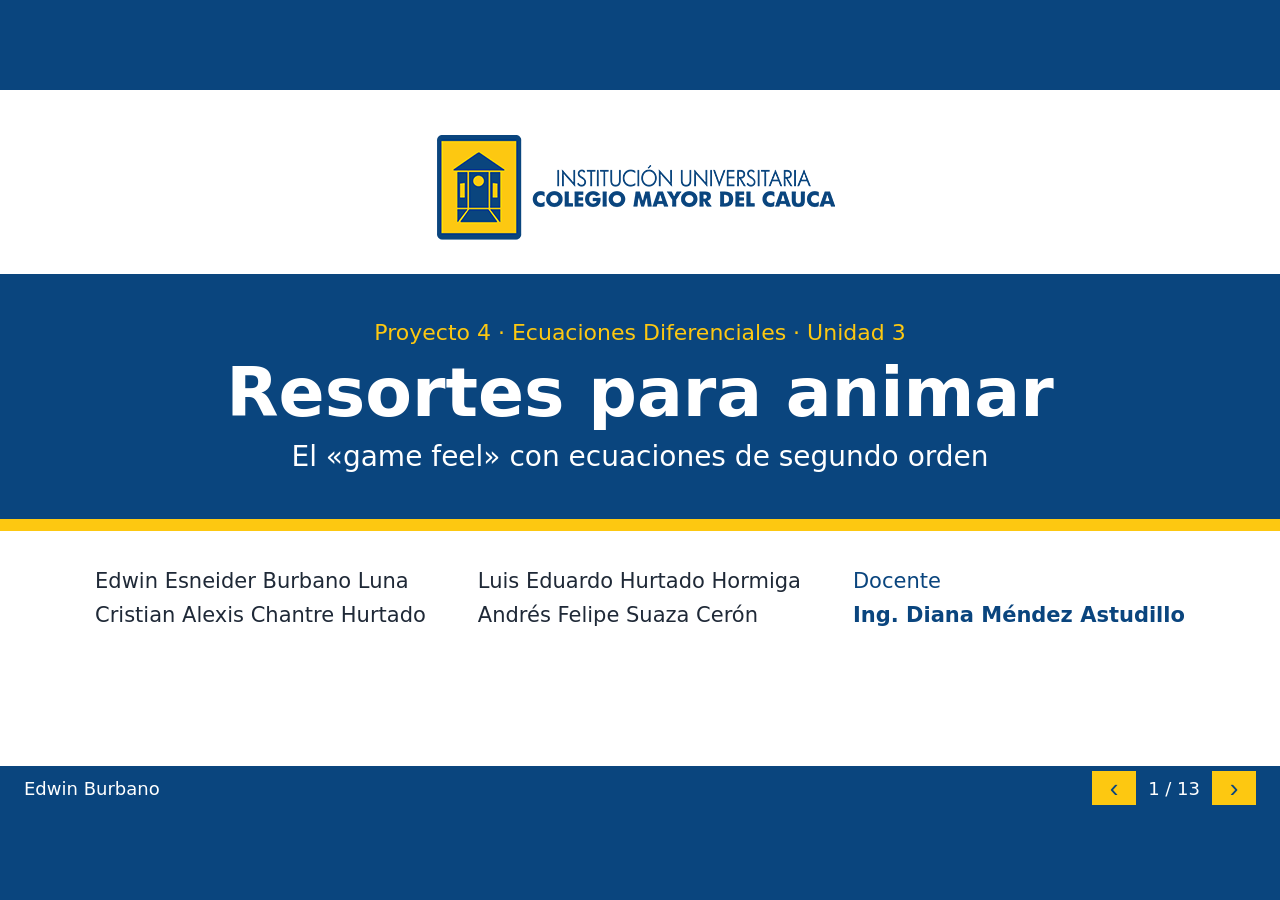
==== static/presentacion.html @ 8ec88e9c "feat(presentación): diapositivas de sustentación en /presentacion con colores institucionales y demo" ====
<!DOCTYPE html>
<html lang="es">
<head>
  <meta charset="utf-8">
  <meta name="viewport" content="width=device-width, initial-scale=1">
  <title>Sustentación · Resortes para animar</title>
  <link rel="icon" href="/static/img/logo-unimayor.png">
  <link rel="stylesheet" href="/static/css/presentacion.css">
</head>
<body>
<main id="deck">

  <!-- ============ EDWIN: modelo ============ -->
  <section class="slide cover active" data-who="Edwin Burbano">
    <img class="logo" src="/static/img/logo-unimayor.png" alt="Institución Universitaria Colegio Mayor del Cauca">
    <div class="cover-band">
      <p class="kicker">Proyecto 4 · Ecuaciones Diferenciales · Unidad 3</p>
      <h1>Resortes para animar</h1>
      <p class="subtitle">El «game feel» con ecuaciones de segundo orden</p>
    </div>
    <div class="cover-info">
      <p>Edwin Esneider Burbano Luna<br>Cristian Alexis Chantre Hurtado</p>
      <p>Luis Eduardo Hurtado Hormiga<br>Andrés Felipe Suaza Cerón</p>
      <p class="teacher">Docente<br><b>Ing. Diana Méndez Astudillo</b></p>
    </div>
  </section>

  <section class="slide" data-who="Edwin Burbano">
    <h2>Una animación como masa, resorte y amortiguador</h2>
    <div class="body cols">
      <svg class="diagram" viewBox="0 0 560 360" role="img" aria-label="Masa unida a una pared por un resorte y un amortiguador">
        <path class="wall" d="M40 50V270 M40 70l-22 18 M40 110l-22 18 M40 150l-22 18 M40 190l-22 18 M40 230l-22 18"/>
        <path class="spring" d="M40 115H70l12-22 24 44 24-44 24 44 24-44 24 44 24-44 24 44 12-22H320"/>
        <path class="damper" d="M40 205H155 M220 180H155V230H220 M190 187V223 M190 205H320"/>
        <rect class="mass" x="320" y="85" width="100" height="150" rx="8"/>
        <text class="mass-text" x="370" y="172">m</text>
        <text class="spring" x="180" y="70">resorte k</text>
        <text class="damper" x="180" y="268">amortiguador c</text>
        <path class="target" d="M500 50V300"/>
        <text x="500" y="36">destino x<tspan class="index" dy="7">f</tspan></text>
        <path class="axis" d="M40 310H535l-12-7m12 7-12 7 M370 302V318"/>
        <text x="370" y="346">x(t)</text>
      </svg>
      <div>
        <div class="step"><span>El resorte tira hacia el destino</span><p class="eq">F<sub>r</sub> = −k(x − x<sub>f</sub>)</p></div>
        <div class="step"><span>El amortiguador frena según la velocidad</span><p class="eq">F<sub>a</sub> = −c x′</p></div>
        <div class="step"><span>Segunda ley de Newton</span><p class="eq">m x″ = −k(x − x<sub>f</sub>) − c x′</p></div>
        <div class="step"><span class="math">Con ω = √<span class="root">k/m</span>&nbsp; y &nbsp;ζ = c / (2mω)</span>
          <p class="eq result">x″ + 2ζω x′ + ω²(x − x<sub>f</sub>) = 0</p></div>
      </div>
    </div>
    <p class="key">ω controla la <b>rapidez</b> · ζ controla el <b>carácter</b></p>
  </section>

  <section class="slide" data-who="Edwin Burbano">
    <h2>Cambio de variable y ecuación característica</h2>
    <div class="body cols">
      <div class="panel">
        <h3>1. La hacemos homogénea</h3>
        <p class="eq">u = x − x<sub>f</sub></p>
        <p class="why">Como x<sub>f</sub> es constante:</p>
        <p class="eq">u′ = x′ , &nbsp; u″ = x″</p>
        <p class="why">Reemplazo:</p>
        <p class="eq result">u″ + 2ζω u′ + ω²u = 0</p>
      </div>
      <div class="panel">
        <h3>2. Ensayamos u = e<sup>rt</sup></h3>
        <p class="eq">e<sup>rt</sup>(r² + 2ζωr + ω²) = 0</p>
        <p class="why">e<sup>rt</sup> ≠ 0 , por lo tanto:</p>
        <p class="eq">r² + 2ζωr + ω² = 0</p>
        <p class="why">Fórmula del estudiante:</p>
        <p class="eq result">r = −ζω ± ω√<span class="root">ζ² − 1</span></p>
      </div>
    </div>
    <p class="key">El signo de <b>ζ² − 1</b> decide cómo se mueve</p>
  </section>

  <!-- ============ CRISTIAN: solución analítica ============ -->
  <section class="slide" data-who="Cristian Chantre">
    <h2>Tres casos de raíces, tres regímenes</h2>
    <div class="body thirds">
      <div class="panel z03">
        <h3>ζ &lt; 1 · Subamortiguado</h3>
        <p class="why">Raíces complejas</p>
        <p class="eq">r = a ± bi</p>
        <p class="why math">a = −ζω<br>b = ω√<span class="root">1 − ζ²</span></p>
        <p class="eq small">u = e<sup>at</sup>(C<sub>1</sub> cos bt + C<sub>2</sub> sen bt)</p>
        <p class="feel">Oscila y se pasa</p>
      </div>
      <div class="panel z1">
        <h3>ζ = 1 · Crítico</h3>
        <p class="why">Raíz de multiplicidad 2</p>
        <p class="eq">r = −ω</p>
        <p class="why">La segunda solución<br>se multiplica por t</p>
        <p class="eq small">u = (C<sub>1</sub> + C<sub>2</sub>t) e<sup>−ωt</sup></p>
        <p class="feel">Lo más rápido sin oscilar</p>
      </div>
      <div class="panel z2">
        <h3>ζ &gt; 1 · Sobreamortiguado</h3>
        <p class="why">Reales distintas</p>
        <p class="eq">r<sub>1</sub> ≠ r<sub>2</sub></p>
        <p class="why">Las dos negativas,<br>una cercana a cero</p>
        <p class="eq small">u = C<sub>1</sub>e<sup>r<sub>1</sub>t</sup> + C<sub>2</sub>e<sup>r<sub>2</sub>t</sup></p>
        <p class="feel">Llega lento y pesado</p>
      </div>
    </div>
  </section>

  <section class="slide" data-who="Cristian Chantre">
    <h2>Ejercicio b): ζ = 1 con condiciones iniciales</h2>
    <p class="data">ω = 8 rad/s &nbsp;·&nbsp; x(0) = 0 &nbsp;·&nbsp; x′(0) = 0 &nbsp;·&nbsp; x<sub>f</sub> = 1 m</p>
    <div class="body cols with-data">
      <div class="panel">
        <h3>Solución general</h3>
        <p class="eq">u″ + 16u′ + 64u = 0</p>
        <p class="eq">e<sup>rt</sup>(r² + 16r + 64) = 0</p>
        <p class="eq">(r + 8)² = 0</p>
        <p class="eq">r = −8 <span class="aside">(multiplicidad 2)</span></p>
        <p class="eq result">u = (C<sub>1</sub> + C<sub>2</sub>t) e<sup>−8t</sup></p>
      </div>
      <div class="panel">
        <h3>Aplico las condiciones iniciales</h3>
        <p class="eq">u(0) = 0 − 1 = −1 ⟹ C<sub>1</sub> = −1</p>
        <p class="eq">u′ = C<sub>2</sub>e<sup>−8t</sup> − 8(C<sub>1</sub> + C<sub>2</sub>t)e<sup>−8t</sup></p>
        <p class="eq">u′(0) = C<sub>2</sub> − 8(−1) = 0 ⟹ C<sub>2</sub> = −8</p>
        <p class="why">Por lo tanto, como x = u + 1:</p>
        <p class="eq result">x(t) = 1 − (1 + 8t) e<sup>−8t</sup></p>
      </div>
    </div>
  </section>

  <section class="slide" data-who="Cristian Chantre">
    <h2>Las tres soluciones particulares</h2>
    <p class="data">Misma ecuación y mismas condiciones iniciales: solo cambia ζ</p>
    <div class="body solutions with-data">
      <div class="chart"><canvas id="solutions-chart"></canvas></div>
      <div>
        <div class="solution z03">
          <h3>ζ = 0.3 <small>r = −2.4 ± 7.6315i</small></h3>
          <p class="eq small">x ≈ 1 − e<sup>−2.4t</sup>[cos 7.6315t + 0.3145 sen 7.6315t]</p>
          <p class="why">Se pasa 37.2 % · se asienta en ≤ 1.65 s</p>
        </div>
        <div class="solution z1">
          <h3>ζ = 1 <small>r = −8 (doble)</small></h3>
          <p class="eq small">x = 1 − (1 + 8t) e<sup>−8t</sup></p>
          <p class="why">No se pasa · se asienta en 0.73 s</p>
        </div>
        <div class="solution z2">
          <h3>ζ = 2 <small>r = −2.1436 y −29.8564</small></h3>
          <p class="eq small">x ≈ 1 − 1.07735e<sup>−2.1436t</sup> + 0.07735e<sup>−29.8564t</sup></p>
          <p class="why">No se pasa · se asienta en 1.86 s</p>
        </div>
      </div>
    </div>
  </section>

  <!-- ============ LUIS: demo, rebote y lerp ============ -->
  <section class="slide" data-who="Luis Hurtado">
    <h2>Demostración: ¿va a rebotar?</h2>
    <p class="data">Muevan ζ u ω y luego pulsen <b>Reiniciar</b></p>
    <div class="body demo with-data" data-view="lab"><p>Demostración en vivo: Laboratorio</p></div>
  </section>

  <section class="slide" data-who="Luis Hurtado">
    <h2>¿Por qué rebota?</h2>
    <p class="data">Rebotar es pasarse del destino: que <b>u(t) cruce por cero</b> en t &gt; 0</p>
    <div class="body with-data">
      <table>
        <thead><tr><th>Desde el reposo</th><th>Al igualar u(t) = 0</th><th>Conclusión</th></tr></thead>
        <tbody>
          <tr><td class="z03">ζ &lt; 1</td><td class="eq">tan bt = b / a , &nbsp;con a = −ζω</td><td>Infinitos cruces: <b>rebota</b></td></tr>
          <tr><td class="z1">ζ = 1</td><td class="eq">t = −1/ω &lt; 0</td><td>No cruza: <b>no rebota</b></td></tr>
          <tr><td class="z2">ζ &gt; 1</td><td class="eq">t = <span class="fraction"><span>ln(r<sub>2</sub>/r<sub>1</sub>)</span><span>r<sub>2</sub> − r<sub>1</sub></span></span> &lt; 0</td><td>No cruza: <b>no rebota</b></td></tr>
        </tbody>
      </table>
      <div class="causes">
        <p><b>El vaivén</b>sale del seno y el coseno</p>
        <p><b>Cada rebote menor</b>sale de e<sup>−ζωt</sup></p>
        <p><b>La rapidez</b>sale de ω, que multiplica a t</p>
      </div>
    </div>
  </section>

  <section class="slide" data-who="Luis Hurtado">
    <h2>Resorte frente a interpolación lineal (lerp)</h2>
    <div class="body cols">
      <div class="panel spring-panel">
        <h3>Resorte · segundo orden</h3>
        <p class="eq">x″ + 2ζω x′ + ω²(x − x<sub>f</sub>) = 0</p>
        <ul>
          <li>Acelera desde el reposo</li>
          <li>Llega con velocidad: tiene inercia</li>
          <li>Puede rebotar si ζ &lt; 1</li>
          <li>Con paso fijo no depende del monitor</li>
        </ul>
      </div>
      <div class="panel lerp-panel">
        <h3>Lerp · primer orden</h3>
        <p class="eq">x += (destino − x) · 0.1</p>
        <ul>
          <li>Arranca con la máxima velocidad</li>
          <li>Solo frena: no tiene inercia</li>
          <li>Nunca rebota</li>
          <li>Por cuadro, depende del monitor:<br>se asienta en 0.63 s a 60 Hz y 0.26 s a 144 Hz</li>
        </ul>
      </div>
    </div>
    <p class="key">El lerp solo conoce la posición. El resorte también <b>conoce la velocidad</b></p>
  </section>

  <!-- ============ ANDRÉS: verificación, aplicaciones y conclusión ============ -->
  <section class="slide" data-who="Andrés Suaza">
    <h2>Verificación: numérica frente a exacta</h2>
    <p class="data">RK4 con paso fijo sobre &nbsp;x′ = v , &nbsp;v′ = −2ζωv − ω²(x − x<sub>f</sub>)</p>
    <div class="body demo with-data" data-view="verify"><p>Demostración en vivo: Verificación</p></div>
  </section>

  <section class="slide" data-who="Andrés Suaza">
    <h2>Tres aplicaciones, tres valores de ζ</h2>
    <p class="data">Cámara ζ = 1 &nbsp;·&nbsp; Menú ζ = 0.5 &nbsp;·&nbsp; Barra de vida ζ = 2</p>
    <div class="body demo with-data" data-view="cases"><p>Demostración en vivo: Aplicaciones</p></div>
  </section>

  <section class="slide" data-who="Andrés Suaza">
    <h2>Conclusión de ingeniería</h2>
    <div class="body">
      <table class="conclusion">
        <thead><tr><th>Elemento</th><th>ζ</th><th>ω (rad/s)</th><th>Se pasa</th><th>Asentamiento</th><th>Por qué</th></tr></thead>
        <tbody>
          <tr><td>Cámara</td><td>1</td><td>6</td><td>No</td><td>0.97 s</td><td>Acompaña sin marear</td></tr>
          <tr><td>Menú</td><td>0.5</td><td>10</td><td>16.3 %</td><td>0.81 s</td><td>Responde y se siente vivo</td></tr>
          <tr><td>Barra de vida</td><td>2</td><td>8</td><td>No</td><td>1.86 s</td><td>Baja con peso, sin parecer curación</td></tr>
        </tbody>
      </table>
      <p class="note">Valores al salir del reposo. Asentamiento: banda del 2 % (en el menú, cota por la envolvente).</p>
    </div>
    <p class="key"><b>ζ</b> se elige por carácter · <b>ω</b> por rapidez</p>
  </section>

  <section class="slide closing" data-who="Los cuatro">
    <p class="closing-text">Las raíces de la ecuación característica<br>deciden cómo se siente una animación</p>
    <p class="questions">¿Preguntas?</p>
  </section>

  <footer>
    <span id="who"></span>
    <span class="nav">
      <button id="prev" aria-label="Diapositiva anterior">‹</button>
      <span id="count"></span>
      <button id="next" aria-label="Diapositiva siguiente">›</button>
    </span>
  </footer>
</main>

<script src="/static/vendor/chart.umd.min.js"></script>
<script src="/static/js/config.js"></script>
<script src="/static/js/physics.js"></script>
<script src="/static/js/charts.js"></script>
<script src="/static/js/presentacion.js"></script>
</body>
</html>
---- static/css/presentacion.css ----
/* Diapositivas de /presentacion. Lienzo de 1280x720 que se escala a la pantalla. */
:root {
  --azul: #0a457e;      /* colores del logo institucional */
  --amarillo: #fdc811;
  --suave: #f2f6fa;
  --texto: #1f2937;
  --z03: #d97706;       /* los mismos de las gráficas de la app */
  --z1: #16a34a;
  --z2: #7c3aed;
}
* { box-sizing: border-box; }
html, body { margin: 0; height: 100%; overflow: hidden; background: var(--azul); color: var(--texto); font-family: 'Segoe UI', system-ui, sans-serif; }
h1, h2, h3, p { margin: 0; }
#deck { position: fixed; left: 50%; top: 50%; width: 1280px; height: 720px; transform: translate(-50%, -50%) scale(var(--scale, 1)); }

/* ---------- estructura ---------- */
.slide { position: absolute; inset: 0; overflow: hidden; background: #fff; visibility: hidden; }
.slide.active { visibility: visible; }
.slide > h2 { height: 92px; padding: 0 44px; display: flex; align-items: center; background: var(--azul); color: #fff;
  border-bottom: 8px solid var(--amarillo); font-size: 36px; font-weight: 650; }
.body { position: absolute; left: 44px; right: 44px; top: 120px; bottom: 124px; }
.data { position: absolute; left: 44px; right: 44px; top: 106px; font-size: 22px; color: var(--azul); }
.with-data { top: 154px; bottom: 60px; }
.cols { display: grid; grid-template-columns: 1fr 1fr; gap: 32px; align-items: center; }
.thirds { display: grid; grid-template-columns: repeat(3, 1fr); gap: 20px; bottom: 72px; }
.key { position: absolute; left: 0; right: 0; bottom: 44px; height: 64px; display: flex; align-items: center; justify-content: center;
  gap: .3em; background: var(--amarillo); color: var(--azul); font-size: 26px; }

/* ---------- contenido ---------- */
.eq { font-family: 'Cambria Math', Cambria, 'Times New Roman', serif; font-size: 29px; line-height: 1.5; }
.eq.small { font-size: 23px; }
.why.math, .step > .math { font-family: 'Cambria Math', Cambria, 'Times New Roman', serif; font-size: 23px; }
sub, sup { font-size: .65em; line-height: 0; }
.root { display: inline-block; line-height: 1.12; border-top: 1.5px solid currentColor; }
.fraction { display: inline-flex; flex-direction: column; align-items: center; vertical-align: middle; line-height: 1.3; }
.fraction > span + span { border-top: 1.5px solid currentColor; }
.result { display: inline-block; margin-top: 8px; padding: 4px 16px; border: 3px solid var(--azul); background: #fff8d9; }
.aside { font: 20px 'Segoe UI', sans-serif; color: #4b5563; }
.why, .step > span { font-size: 21px; line-height: 1.5; color: #4b5563; }
.step { margin-bottom: 14px; }
.panel { align-self: stretch; display: flex; flex-direction: column; justify-content: space-evenly; align-items: center; text-align: center;
  padding: 14px 16px; background: var(--suave); border-top: 6px solid var(--azul); }
.panel h3 { color: var(--azul); font-size: 25px; }
.panel ul { margin: 0; padding-left: 24px; text-align: left; font-size: 24px; line-height: 1.9; }
.feel { align-self: stretch; padding: 8px; background: #fff; font-size: 22px; font-weight: 600; }
.panel.z03, .solution.z03 { border-color: var(--z03); }
.panel.z1, .solution.z1 { border-color: var(--z1); }
.panel.z2, .solution.z2 { border-color: var(--z2); }
.spring-panel { border-color: #2563eb; }
.lerp-panel { border-color: #ea580c; }
.solutions { display: grid; grid-template-columns: 540px 1fr; gap: 24px; }
.chart { position: relative; min-height: 0; }
.solution { margin-bottom: 14px; padding: 12px 16px; background: var(--suave); border-left: 8px solid; }
.solution h3 { font-size: 24px; color: var(--azul); }
.solution small { margin-left: 12px; font-size: 19px; font-weight: 400; color: #4b5563; }

table { width: 100%; border-collapse: collapse; font-size: 24px; }
th { padding: 12px 14px; background: var(--azul); color: #fff; text-align: left; font-weight: 600; }
td { height: 86px; padding: 6px 14px; border-bottom: 1px solid #d5dee8; }
td.z03 { color: var(--z03); font-weight: 700; }
td.z1 { color: var(--z1); font-weight: 700; }
td.z2 { color: var(--z2); font-weight: 700; }
.conclusion td { height: 102px; }
.conclusion td:first-child { color: var(--azul); font-weight: 700; }
.note { margin-top: 18px; font-size: 19px; color: #4b5563; }
.causes { display: grid; grid-template-columns: repeat(3, 1fr); gap: 16px; margin-top: 30px; }
.causes p { padding: 14px; background: #fff8d9; border-left: 6px solid var(--amarillo); font-size: 21px; }
.causes b { display: block; color: var(--azul); }

/* ---------- diagrama ---------- */
.diagram { width: 100%; }
.diagram path { fill: none; stroke: var(--texto); stroke-width: 4; }
.diagram path.spring { stroke: #2563eb; }
.diagram path.damper { stroke: #dc2626; }
.diagram path.target { stroke-dasharray: 8 7; }
.diagram text { fill: var(--texto); font-size: 23px; text-anchor: middle; }
.diagram text.spring { fill: #2563eb; }
.diagram text.damper { fill: #dc2626; }
.diagram .index { font-size: 16px; }
.diagram .mass { fill: var(--amarillo); stroke: var(--azul); stroke-width: 4; }
.diagram .mass-text { fill: var(--azul); font-size: 38px; font-weight: 700; }

/* ---------- demostraciones: la propia app ---------- */
.demo { left: 0; right: 0; bottom: 44px; overflow: hidden; background: #f4f5f7; }
.demo p { padding-top: 200px; text-align: center; font-size: 24px; color: var(--azul); }
.demo iframe { position: absolute; left: 0; top: 0; border: 0; transform-origin: 0 0; background: #f4f5f7; }

/* ---------- portada y cierre ---------- */
.logo { display: block; width: 408px; margin: 44px auto 34px; }
.cover-band { padding: 46px 60px; background: var(--azul); color: #fff; text-align: center; border-bottom: 12px solid var(--amarillo); }
.kicker { color: var(--amarillo); font-size: 22px; }
.cover-band h1 { margin: 8px 0; font-size: 68px; }
.subtitle { font-size: 28px; }
.cover-info { display: grid; grid-template-columns: repeat(3, auto); justify-content: center; gap: 52px; margin-top: 34px; font-size: 21px; line-height: 1.6; }
.teacher { color: var(--azul); }
.closing.active { display: flex; }
.closing { flex-direction: column; justify-content: center; align-items: center; background: var(--azul); text-align: center; }
.closing-text { color: #fff; font-size: 42px; line-height: 1.45; }
.questions { margin-top: 48px; padding: 12px 44px; background: var(--amarillo); color: var(--azul); font-size: 48px; font-weight: 700; }

/* ---------- pie ---------- */
footer { position: absolute; left: 0; right: 0; bottom: 0; height: 44px; padding: 0 24px; display: flex; align-items: center;
  justify-content: space-between; background: var(--azul); color: #fff; font-size: 18px; }
.nav { display: flex; align-items: center; gap: 12px; }
.nav button { width: 44px; height: 34px; border: 0; background: var(--amarillo); color: var(--azul); font-size: 26px; line-height: 1; cursor: pointer; }

/* ---------- Ctrl+P: una diapositiva por página, como respaldo ---------- */
@page { size: 1280px 720px; margin: 0; }
@media print {
  html, body { height: auto; overflow: visible; background: #fff; print-color-adjust: exact; -webkit-print-color-adjust: exact; }
  #deck { position: static; height: auto; transform: none; }
  .slide { position: relative; inset: auto; height: 720px; visibility: visible; break-inside: avoid; }
  .closing { display: flex; }
  footer, .demo iframe { display: none; }
}
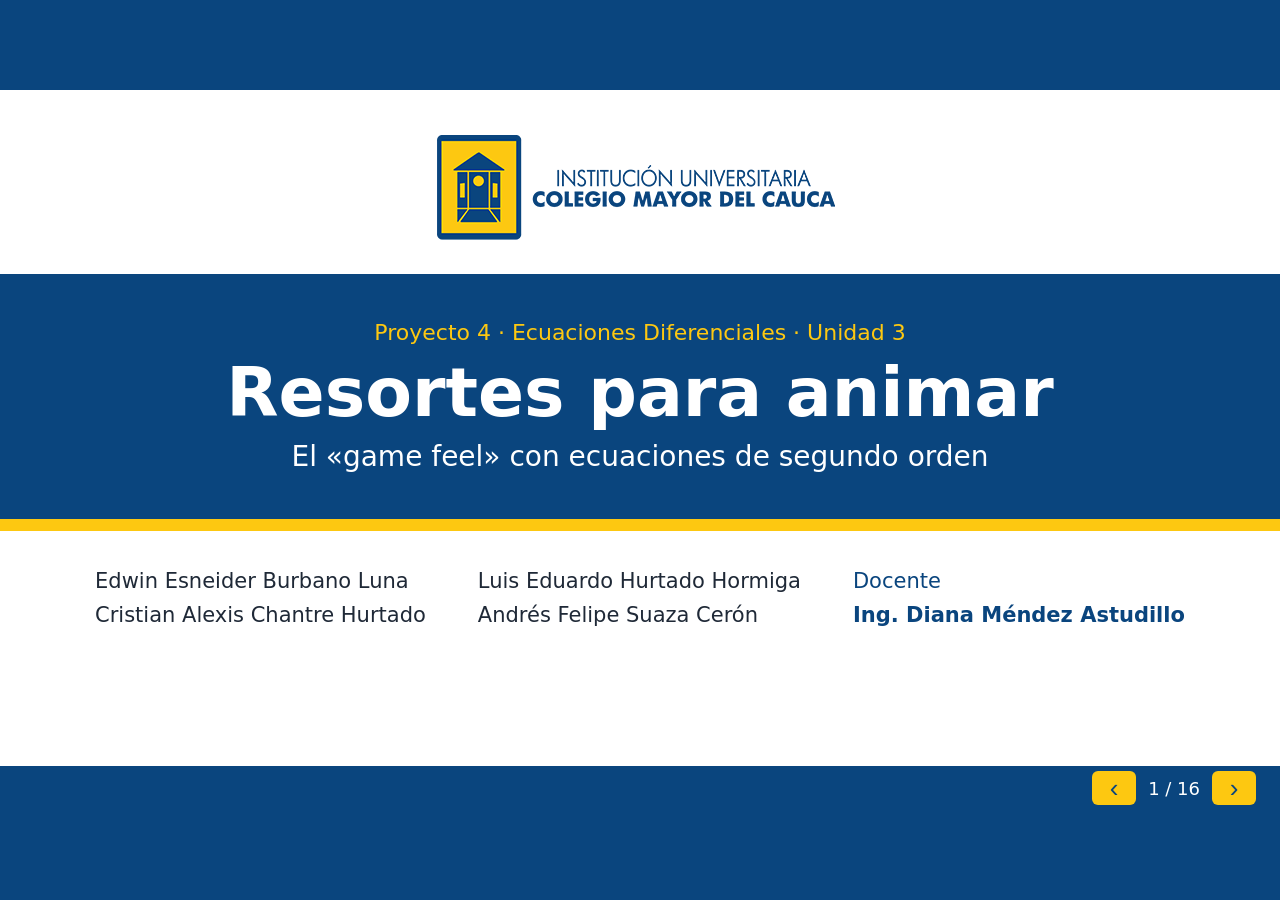
==== commit 3d7e6cde: "feat(presentación): cobertura completa de la guía, tabla de contenido, numeración y ajuste de diseño" ====
--- a/static/presentacion.html
+++ b/static/presentacion.html
@@ -10,8 +10,8 @@
 <body>
 <main id="deck">
 
-  <!-- ============ EDWIN: modelo ============ -->
-  <section class="slide cover active" data-who="Edwin Burbano">
+  <!-- ============ portada y contenido ============ -->
+  <section class="slide cover active">
     <img class="logo" src="/static/img/logo-unimayor.png" alt="Institución Universitaria Colegio Mayor del Cauca">
     <div class="cover-band">
       <p class="kicker">Proyecto 4 · Ecuaciones Diferenciales · Unidad 3</p>
@@ -25,7 +25,39 @@
     </div>
   </section>
 
-  <section class="slide" data-who="Edwin Burbano">
+  <section class="slide">
+    <h2>Contenido</h2>
+    <nav class="body contents">
+      <div class="part">
+        <h3>El modelo</h3>
+        <a href="#3"><b>3</b>De dónde sale cada término</a>
+        <a href="#4"><b>4</b>No homogénea y solución particular</a>
+        <a href="#5"><b>5</b>Ecuación característica</a>
+      </div>
+      <div class="part">
+        <h3>Solución analítica</h3>
+        <a href="#6"><b>6</b>Ejercicio b): ζ = 1</a>
+        <a href="#7"><b>7</b>Ejercicios a) y c): ζ = 0.3 y ζ = 2</a>
+        <a href="#8"><b>8</b>Las tres soluciones</a>
+      </div>
+      <div class="part">
+        <h3>El «game feel»</h3>
+        <a href="#9"><b>9</b>Demostración en vivo</a>
+        <a href="#10"><b>10</b>¿Por qué rebota?</a>
+        <a href="#11"><b>11</b>Resorte frente a lerp</a>
+      </div>
+      <div class="part">
+        <h3>Del programa a la decisión</h3>
+        <a href="#12"><b>12</b>La ecuación en el programa</a>
+        <a href="#13"><b>13</b>Verificación contra lo exacto</a>
+        <a href="#14"><b>14</b>Tres aplicaciones</a>
+        <a href="#15"><b>15</b>Conclusión de ingeniería</a>
+      </div>
+    </nav>
+  </section>
+
+  <!-- ============ modelo ============ -->
+  <section class="slide">
     <h2>Una animación como masa, resorte y amortiguador</h2>
     <div class="body cols">
       <svg class="diagram" viewBox="0 0 560 360" role="img" aria-label="Masa unida a una pared por un resorte y un amortiguador">
@@ -45,18 +77,19 @@
         <div class="step"><span>El resorte tira hacia el destino</span><p class="eq">F<sub>r</sub> = −k(x − x<sub>f</sub>)</p></div>
         <div class="step"><span>El amortiguador frena según la velocidad</span><p class="eq">F<sub>a</sub> = −c x′</p></div>
         <div class="step"><span>Segunda ley de Newton</span><p class="eq">m x″ = −k(x − x<sub>f</sub>) − c x′</p></div>
-        <div class="step"><span class="math">Con ω = √<span class="root">k/m</span>&nbsp; y &nbsp;ζ = c / (2mω)</span>
-          <p class="eq result">x″ + 2ζω x′ + ω²(x − x<sub>f</sub>) = 0</p></div>
+        <div class="step"><span class="math">Divido entre m, con ω = √<span class="root">k/m</span>&nbsp; y &nbsp;ζ = c / (2mω)</span>
+          <p class="eq result terms"><span>x″<small>inercia</small></span> + <span>2ζω x′<small>amortiguador</small></span> + <span><span>ω²(x − x<sub>f</sub>)</span><small>resorte</small></span> = 0</p></div>
       </div>
     </div>
     <p class="key">ω controla la <b>rapidez</b> · ζ controla el <b>carácter</b></p>
   </section>
 
-  <section class="slide" data-who="Edwin Burbano">
-    <h2>Cambio de variable y ecuación característica</h2>
-    <div class="body cols">
-      <div class="panel">
-        <h3>1. La hacemos homogénea</h3>
+  <section class="slide">
+    <h2>Ecuación no homogénea: dos caminos</h2>
+    <p class="data">x″ + 2ζω x′ + ω²x = ω²x<sub>f</sub> &nbsp;·&nbsp; el lado derecho es una constante distinta de cero</p>
+    <div class="body cols with-data with-key">
+      <div class="panel">
+        <h3>Cambio de variable</h3>
         <p class="eq">u = x − x<sub>f</sub></p>
         <p class="why">Como x<sub>f</sub> es constante:</p>
         <p class="eq">u′ = x′ , &nbsp; u″ = x″</p>
@@ -64,24 +97,27 @@
         <p class="eq result">u″ + 2ζω u′ + ω²u = 0</p>
       </div>
       <div class="panel">
-        <h3>2. Ensayamos u = e<sup>rt</sup></h3>
-        <p class="eq">e<sup>rt</sup>(r² + 2ζωr + ω²) = 0</p>
-        <p class="why">e<sup>rt</sup> ≠ 0 , por lo tanto:</p>
-        <p class="eq">r² + 2ζωr + ω² = 0</p>
-        <p class="why">Fórmula del estudiante:</p>
-        <p class="eq result">r = −ζω ± ω√<span class="root">ζ² − 1</span></p>
-      </div>
-    </div>
-    <p class="key">El signo de <b>ζ² − 1</b> decide cómo se mueve</p>
-  </section>
-
-  <!-- ============ CRISTIAN: solución analítica ============ -->
-  <section class="slide" data-who="Cristian Chantre">
-    <h2>Tres casos de raíces, tres regímenes</h2>
+        <h3>Coeficientes indeterminados</h3>
+        <p class="eq">Ensayo x<sub>p</sub> = A</p>
+        <p class="why">r = 0 no es raíz: no hay resonancia</p>
+        <p class="eq">x<sub>p</sub>′ = 0 , &nbsp; x<sub>p</sub>″ = 0</p>
+        <p class="why">Reemplazo: &nbsp;ω²A = ω²x<sub>f</sub></p>
+        <p class="eq result">x<sub>p</sub> = x<sub>f</sub></p>
+      </div>
+    </div>
+    <p class="key">Los dos llegan a lo mismo: <b>x = x<sub>h</sub> + x<sub>p</sub> = u + x<sub>f</sub></b></p>
+  </section>
+
+  <section class="slide">
+    <h2>Ecuación característica: tres regímenes</h2>
+    <div class="derivation eq small">
+      <p>Ensayo u = e<sup>rt</sup> &nbsp;⟹&nbsp; e<sup>rt</sup>(r² + 2ζωr + ω²) = 0 , &nbsp;con e<sup>rt</sup> ≠ 0</p>
+      <p>r² + 2ζωr + ω² = 0 &nbsp;⟹&nbsp; <b>r = −ζω ± ω√<span class="root">ζ² − 1</span></b></p>
+    </div>
     <div class="body thirds">
       <div class="panel z03">
         <h3>ζ &lt; 1 · Subamortiguado</h3>
-        <p class="why">Raíces complejas</p>
+        <p class="why">ζ² − 1 &lt; 0: complejas</p>
         <p class="eq">r = a ± bi</p>
         <p class="why math">a = −ζω<br>b = ω√<span class="root">1 − ζ²</span></p>
         <p class="eq small">u = e<sup>at</sup>(C<sub>1</sub> cos bt + C<sub>2</sub> sen bt)</p>
@@ -89,7 +125,7 @@
       </div>
       <div class="panel z1">
         <h3>ζ = 1 · Crítico</h3>
-        <p class="why">Raíz de multiplicidad 2</p>
+        <p class="why">ζ² − 1 = 0: multiplicidad 2</p>
         <p class="eq">r = −ω</p>
         <p class="why">La segunda solución<br>se multiplica por t</p>
         <p class="eq small">u = (C<sub>1</sub> + C<sub>2</sub>t) e<sup>−ωt</sup></p>
@@ -97,7 +133,7 @@
       </div>
       <div class="panel z2">
         <h3>ζ &gt; 1 · Sobreamortiguado</h3>
-        <p class="why">Reales distintas</p>
+        <p class="why">ζ² − 1 &gt; 0: reales distintas</p>
         <p class="eq">r<sub>1</sub> ≠ r<sub>2</sub></p>
         <p class="why">Las dos negativas,<br>una cercana a cero</p>
         <p class="eq small">u = C<sub>1</sub>e<sup>r<sub>1</sub>t</sup> + C<sub>2</sub>e<sup>r<sub>2</sub>t</sup></p>
@@ -106,7 +142,7 @@
     </div>
   </section>
 
-  <section class="slide" data-who="Cristian Chantre">
+  <section class="slide">
     <h2>Ejercicio b): ζ = 1 con condiciones iniciales</h2>
     <p class="data">ω = 8 rad/s &nbsp;·&nbsp; x(0) = 0 &nbsp;·&nbsp; x′(0) = 0 &nbsp;·&nbsp; x<sub>f</sub> = 1 m</p>
     <div class="body cols with-data">
@@ -129,7 +165,34 @@
     </div>
   </section>
 
-  <section class="slide" data-who="Cristian Chantre">
+  <section class="slide">
+    <h2>Ejercicios a) y c): el mismo procedimiento</h2>
+    <p class="data">ω = 8 rad/s &nbsp;·&nbsp; u(0) = −1 &nbsp;·&nbsp; u′(0) = 0</p>
+    <div class="body cols with-data">
+      <div class="panel z03 compact">
+        <h3>a) ζ = 0.3</h3>
+        <p class="eq">r² + 4.8r + 64 = 0</p>
+        <p class="eq">r = <span class="fraction"><span>−4.8 ± √<span class="root">4.8² − 4(64)</span></span><span>2</span></span> ≈ −2.4 ± 7.6315i</p>
+        <p class="eq">u = e<sup>−2.4t</sup>(C<sub>1</sub> cos 7.6315t + C<sub>2</sub> sen 7.6315t)</p>
+        <p class="why">Aplico las condiciones iniciales:</p>
+        <p class="eq">u(0) = C<sub>1</sub> = −1</p>
+        <p class="eq">u′(0) = −2.4C<sub>1</sub> + 7.6315C<sub>2</sub> = 0</p>
+        <p class="eq result">C<sub>1</sub> = −1 , &nbsp;C<sub>2</sub> ≈ −0.3145</p>
+      </div>
+      <div class="panel z2 compact">
+        <h3>c) ζ = 2</h3>
+        <p class="eq">r² + 32r + 64 = 0</p>
+        <p class="eq">r = <span class="fraction"><span>−32 ± √<span class="root">32² − 4(64)</span></span><span>2</span></span> = −16 ± 8√<span class="root">3</span></p>
+        <p class="eq">u ≈ C<sub>1</sub>e<sup>−2.1436t</sup> + C<sub>2</sub>e<sup>−29.8564t</sup></p>
+        <p class="why">Aplico las condiciones iniciales:</p>
+        <p class="eq">(1) &nbsp;C<sub>1</sub> + C<sub>2</sub> = −1</p>
+        <p class="eq">(2) &nbsp;−2.1436C<sub>1</sub> − 29.8564C<sub>2</sub> = 0</p>
+        <p class="eq result">C<sub>1</sub> ≈ −1.07735 , &nbsp;C<sub>2</sub> ≈ 0.07735</p>
+      </div>
+    </div>
+  </section>
+
+  <section class="slide">
     <h2>Las tres soluciones particulares</h2>
     <p class="data">Misma ecuación y mismas condiciones iniciales: solo cambia ζ</p>
     <div class="body solutions with-data">
@@ -154,34 +217,35 @@
     </div>
   </section>
 
-  <!-- ============ LUIS: demo, rebote y lerp ============ -->
-  <section class="slide" data-who="Luis Hurtado">
+  <!-- ============ demo, rebote y lerp ============ -->
+  <section class="slide">
     <h2>Demostración: ¿va a rebotar?</h2>
-    <p class="data">Muevan ζ u ω y luego pulsen <b>Reiniciar</b></p>
+    <p class="data">Muevan ζ u ω y pulsen <b>Reiniciar</b> &nbsp;·&nbsp; la flecha y el rastro muestran la velocidad</p>
     <div class="body demo with-data" data-view="lab"><p>Demostración en vivo: Laboratorio</p></div>
   </section>
 
-  <section class="slide" data-who="Luis Hurtado">
+  <section class="slide">
     <h2>¿Por qué rebota?</h2>
     <p class="data">Rebotar es pasarse del destino: que <b>u(t) cruce por cero</b> en t &gt; 0</p>
     <div class="body with-data">
-      <table>
-        <thead><tr><th>Desde el reposo</th><th>Al igualar u(t) = 0</th><th>Conclusión</th></tr></thead>
+      <table class="bounce">
+        <thead><tr><th>Desde el reposo</th><th>Forma de la solución</th><th>Si u(t) = 0</th><th>Conclusión</th></tr></thead>
         <tbody>
-          <tr><td class="z03">ζ &lt; 1</td><td class="eq">tan bt = b / a , &nbsp;con a = −ζω</td><td>Infinitos cruces: <b>rebota</b></td></tr>
-          <tr><td class="z1">ζ = 1</td><td class="eq">t = −1/ω &lt; 0</td><td>No cruza: <b>no rebota</b></td></tr>
-          <tr><td class="z2">ζ &gt; 1</td><td class="eq">t = <span class="fraction"><span>ln(r<sub>2</sub>/r<sub>1</sub>)</span><span>r<sub>2</sub> − r<sub>1</sub></span></span> &lt; 0</td><td>No cruza: <b>no rebota</b></td></tr>
+          <tr><td class="z03">ζ &lt; 1</td><td class="eq small">e<sup>at</sup>(C<sub>1</sub> cos bt + C<sub>2</sub> sen bt)</td><td class="eq small">tan bt = b / a</td><td><b>Rebota</b>: infinitos cruces</td></tr>
+          <tr><td class="z1">ζ = 1</td><td class="eq small">(C<sub>1</sub> + C<sub>2</sub>t) e<sup>−ωt</sup></td><td class="eq small">t = −1/ω &lt; 0</td><td><b>No rebota</b>: no cruza</td></tr>
+          <tr><td class="z2">ζ &gt; 1</td><td class="eq small">C<sub>1</sub>e<sup>r<sub>1</sub>t</sup> + C<sub>2</sub>e<sup>r<sub>2</sub>t</sup></td><td class="eq small">t = <span class="fraction"><span>ln(r<sub>2</sub>/r<sub>1</sub>)</span><span>r<sub>2</sub> − r<sub>1</sub></span></span> &lt; 0</td><td><b>No rebota</b>: no cruza</td></tr>
         </tbody>
       </table>
       <div class="causes">
         <p><b>El vaivén</b>sale del seno y el coseno</p>
         <p><b>Cada rebote menor</b>sale de e<sup>−ζωt</sup></p>
-        <p><b>La rapidez</b>sale de ω, que multiplica a t</p>
-      </div>
-    </div>
-  </section>
-
-  <section class="slide" data-who="Luis Hurtado">
+        <p><b>La rapidez</b>sale de ω, que multiplica&nbsp;a&nbsp;t</p>
+        <p><b>Lo pesado</b>sale de la raíz cercana a cero</p>
+      </div>
+    </div>
+  </section>
+
+  <section class="slide">
     <h2>Resorte frente a interpolación lineal (lerp)</h2>
     <div class="body cols">
       <div class="panel spring-panel">
@@ -208,42 +272,68 @@
     <p class="key">El lerp solo conoce la posición. El resorte también <b>conoce la velocidad</b></p>
   </section>
 
-  <!-- ============ ANDRÉS: verificación, aplicaciones y conclusión ============ -->
-  <section class="slide" data-who="Andrés Suaza">
+  <!-- ============ programa, verificación, aplicaciones y conclusión ============ -->
+  <section class="slide">
+    <h2>La ecuación en el programa</h2>
+    <div class="body cols">
+      <div class="panel">
+        <h3>De segundo orden a sistema</h3>
+        <p class="eq">x′ = v</p>
+        <p class="eq">v′ = −2ζωv − ω²(x − x<sub>f</sub>)</p>
+        <p class="why">La misma línea en el código:</p>
+        <pre>return -2 * zeta * omega * v
+       - omega * omega * (x - target);</pre>
+        <p class="why">ω y ζ son los deslizadores.<br>Se integra con RK4 y paso h fijo.</p>
+      </div>
+      <div class="panel">
+        <h3>¿En qué se diferencia de la exacta y por qué?</h3>
+        <ul>
+          <li>La exacta es una fórmula</li>
+          <li>RK4 avanza por pasos y acumula error</li>
+          <li>Ese error es proporcional a h⁴</li>
+          <li>Con h a la mitad, baja unas 16 veces</li>
+        </ul>
+        <p class="eq result">error ≤ 1.9 × 10<sup>−10</sup> m</p>
+        <p class="why">con h = 0.001 s</p>
+      </div>
+    </div>
+    <p class="key"><b>Primero la matemática, después el programa:</b> el programa la verifica</p>
+  </section>
+
+  <section class="slide">
     <h2>Verificación: numérica frente a exacta</h2>
-    <p class="data">RK4 con paso fijo sobre &nbsp;x′ = v , &nbsp;v′ = −2ζωv − ω²(x − x<sub>f</sub>)</p>
+    <p class="data">Las curvas se superponen: la diferencia es el <b>error acumulado de RK4</b>, proporcional a h⁴</p>
     <div class="body demo with-data" data-view="verify"><p>Demostración en vivo: Verificación</p></div>
   </section>
 
-  <section class="slide" data-who="Andrés Suaza">
+  <section class="slide">
     <h2>Tres aplicaciones, tres valores de ζ</h2>
     <p class="data">Cámara ζ = 1 &nbsp;·&nbsp; Menú ζ = 0.5 &nbsp;·&nbsp; Barra de vida ζ = 2</p>
     <div class="body demo with-data" data-view="cases"><p>Demostración en vivo: Aplicaciones</p></div>
   </section>
 
-  <section class="slide" data-who="Andrés Suaza">
+  <section class="slide">
     <h2>Conclusión de ingeniería</h2>
     <div class="body">
       <table class="conclusion">
-        <thead><tr><th>Elemento</th><th>ζ</th><th>ω (rad/s)</th><th>Se pasa</th><th>Asentamiento</th><th>Por qué</th></tr></thead>
+        <thead><tr><th>Elemento</th><th>ζ</th><th>ω (rad/s)</th><th>Se pasa</th><th>Asentamiento</th><th>Por qué ese valor</th></tr></thead>
         <tbody>
-          <tr><td>Cámara</td><td>1</td><td>6</td><td>No</td><td>0.97 s</td><td>Acompaña sin marear</td></tr>
-          <tr><td>Menú</td><td>0.5</td><td>10</td><td>16.3 %</td><td>0.81 s</td><td>Responde y se siente vivo</td></tr>
-          <tr><td>Barra de vida</td><td>2</td><td>8</td><td>No</td><td>1.86 s</td><td>Baja con peso, sin parecer curación</td></tr>
+          <tr><td>Cámara</td><td>1</td><td>6</td><td>No</td><td>0.97 s</td><td>No marea: con 0.5 se pasaría 16.3 %<br>y con 2 tardaría 2.48 s</td></tr>
+          <tr><td>Menú</td><td>0.5</td><td>10</td><td>16.3 %</td><td>0.81 s</td><td>Responde: toca el destino en 0.24 s<br>y solo se pasa 36 px</td></tr>
+          <tr><td>Barra de vida</td><td>2</td><td>8</td><td>No</td><td>1.86 s</td><td>Baja con peso: con 0.35 se pasaría<br>30.9 % y parecería curación</td></tr>
         </tbody>
       </table>
-      <p class="note">Valores al salir del reposo. Asentamiento: banda del 2 % (en el menú, cota por la envolvente).</p>
-    </div>
-    <p class="key"><b>ζ</b> se elige por carácter · <b>ω</b> por rapidez</p>
-  </section>
-
-  <section class="slide closing" data-who="Los cuatro">
+      <p class="note">ζ se elige por carácter y ω por rapidez. Valores desde el reposo, banda del 2 % (menú: cota por la envolvente).</p>
+    </div>
+    <p class="key">Recomendamos <b>ζ = 1</b> para acompañar, <b>0.5</b> para responder y <b>2</b> para mostrar una pérdida</p>
+  </section>
+
+  <section class="slide closing">
     <p class="closing-text">Las raíces de la ecuación característica<br>deciden cómo se siente una animación</p>
     <p class="questions">¿Preguntas?</p>
   </section>
 
   <footer>
-    <span id="who"></span>
     <span class="nav">
       <button id="prev" aria-label="Diapositiva anterior">‹</button>
       <span id="count"></span>
--- a/static/css/presentacion.css
+++ b/static/css/presentacion.css
@@ -11,18 +11,22 @@
 * { box-sizing: border-box; }
 html, body { margin: 0; height: 100%; overflow: hidden; background: var(--azul); color: var(--texto); font-family: 'Segoe UI', system-ui, sans-serif; }
 h1, h2, h3, p { margin: 0; }
-#deck { position: fixed; left: 50%; top: 50%; width: 1280px; height: 720px; transform: translate(-50%, -50%) scale(var(--scale, 1)); }
+#deck { counter-reset: diapositiva; position: fixed; left: 50%; top: 50%; width: 1280px; height: 720px; transform: translate(-50%, -50%) scale(var(--scale, 1)); }
 
 /* ---------- estructura ---------- */
-.slide { position: absolute; inset: 0; overflow: hidden; background: #fff; visibility: hidden; }
+.slide { counter-increment: diapositiva; position: absolute; inset: 0; overflow: hidden; background: #fff; visibility: hidden; }
 .slide.active { visibility: visible; }
-.slide > h2 { height: 92px; padding: 0 44px; display: flex; align-items: center; background: var(--azul); color: #fff;
-  border-bottom: 8px solid var(--amarillo); font-size: 36px; font-weight: 650; }
+.slide > h2 { height: 92px; display: flex; align-items: center; gap: 28px; background: #fff; color: var(--azul);
+  border-bottom: 4px solid var(--amarillo); font-size: 36px; font-weight: 650; }
+.slide > h2::before { content: counter(diapositiva); align-self: stretch; width: 96px; display: flex; align-items: center;
+  justify-content: center; background: var(--azul); color: var(--amarillo); font-size: 40px; }
 .body { position: absolute; left: 44px; right: 44px; top: 120px; bottom: 124px; }
 .data { position: absolute; left: 44px; right: 44px; top: 106px; font-size: 22px; color: var(--azul); }
 .with-data { top: 154px; bottom: 60px; }
+.with-key { bottom: 124px; }
 .cols { display: grid; grid-template-columns: 1fr 1fr; gap: 32px; align-items: center; }
-.thirds { display: grid; grid-template-columns: repeat(3, 1fr); gap: 20px; bottom: 72px; }
+.thirds { display: grid; grid-template-columns: repeat(3, 1fr); gap: 20px; top: 208px; bottom: 60px; }
+.derivation { position: absolute; left: 44px; right: 44px; top: 108px; padding: 4px; text-align: center; background: #fff8d9; border-radius: 10px; }
 .key { position: absolute; left: 0; right: 0; bottom: 44px; height: 64px; display: flex; align-items: center; justify-content: center;
   gap: .3em; background: var(--amarillo); color: var(--azul); font-size: 26px; }
 
@@ -32,15 +36,20 @@
 .why.math, .step > .math { font-family: 'Cambria Math', Cambria, 'Times New Roman', serif; font-size: 23px; }
 sub, sup { font-size: .65em; line-height: 0; }
 .root { display: inline-block; line-height: 1.12; border-top: 1.5px solid currentColor; }
-.fraction { display: inline-flex; flex-direction: column; align-items: center; vertical-align: middle; line-height: 1.3; }
+.fraction { display: inline-flex; flex-direction: column; text-align: center; vertical-align: middle; line-height: 1.3; }
 .fraction > span + span { border-top: 1.5px solid currentColor; }
 .result { display: inline-block; margin-top: 8px; padding: 4px 16px; border: 3px solid var(--azul); background: #fff8d9; }
 .aside { font: 20px 'Segoe UI', sans-serif; color: #4b5563; }
 .why, .step > span { font-size: 21px; line-height: 1.5; color: #4b5563; }
 .step { margin-bottom: 14px; }
+.terms { display: inline-flex; gap: 10px; align-items: flex-start; }
+.terms > span { display: flex; flex-direction: column; align-items: center; }
+.terms small { font: 600 16px 'Segoe UI', sans-serif; color: var(--azul); }
 .panel { align-self: stretch; display: flex; flex-direction: column; justify-content: space-evenly; align-items: center; text-align: center;
-  padding: 14px 16px; background: var(--suave); border-top: 6px solid var(--azul); }
+  padding: 14px 16px; background: var(--suave); border-top: 6px solid var(--azul); border-radius: 12px; }
 .panel h3 { color: var(--azul); font-size: 25px; }
+.compact .eq { font-size: 24px; }
+pre { margin: 0; padding: 12px 18px; border-radius: 8px; background: var(--azul); color: #fff; font: 20px/1.5 Consolas, monospace; text-align: left; }
 .panel ul { margin: 0; padding-left: 24px; text-align: left; font-size: 24px; line-height: 1.9; }
 .feel { align-self: stretch; padding: 8px; background: #fff; font-size: 22px; font-weight: 600; }
 .panel.z03, .solution.z03 { border-color: var(--z03); }
@@ -50,22 +59,35 @@
 .lerp-panel { border-color: #ea580c; }
 .solutions { display: grid; grid-template-columns: 540px 1fr; gap: 24px; }
 .chart { position: relative; min-height: 0; }
-.solution { margin-bottom: 14px; padding: 12px 16px; background: var(--suave); border-left: 8px solid; }
+.solution { margin-bottom: 14px; border-radius: 10px; padding: 12px 16px; background: var(--suave); border-left: 8px solid; }
 .solution h3 { font-size: 24px; color: var(--azul); }
 .solution small { margin-left: 12px; font-size: 19px; font-weight: 400; color: #4b5563; }
 
 table { width: 100%; border-collapse: collapse; font-size: 24px; }
+th:first-child { border-top-left-radius: 10px; }
+th:last-child { border-top-right-radius: 10px; }
+tbody tr:nth-child(even) { background: var(--suave); }
 th { padding: 12px 14px; background: var(--azul); color: #fff; text-align: left; font-weight: 600; }
 td { height: 86px; padding: 6px 14px; border-bottom: 1px solid #d5dee8; }
 td.z03 { color: var(--z03); font-weight: 700; }
 td.z1 { color: var(--z1); font-weight: 700; }
 td.z2 { color: var(--z2); font-weight: 700; }
-.conclusion td { height: 102px; }
+.bounce { font-size: 22px; }
+.conclusion { font-size: 22px; }
+.conclusion td { height: 100px; }
 .conclusion td:first-child { color: var(--azul); font-weight: 700; }
 .note { margin-top: 18px; font-size: 19px; color: #4b5563; }
-.causes { display: grid; grid-template-columns: repeat(3, 1fr); gap: 16px; margin-top: 30px; }
-.causes p { padding: 14px; background: #fff8d9; border-left: 6px solid var(--amarillo); font-size: 21px; }
+.causes { display: grid; grid-template-columns: repeat(4, 1fr); gap: 16px; margin-top: 30px; }
+.causes p { padding: 14px; border-radius: 10px; background: #fff8d9; border-left: 6px solid var(--amarillo); font-size: 21px; }
 .causes b { display: block; color: var(--azul); }
+
+/* ---------- tabla de contenido ---------- */
+.contents { bottom: 60px; display: grid; grid-template-columns: 1fr 1fr; gap: 20px 32px; }
+.part { display: flex; flex-direction: column; justify-content: center; padding: 14px 22px; background: var(--suave); border-left: 8px solid var(--amarillo); border-radius: 12px; }
+.part h3 { margin-bottom: 8px; color: var(--azul); font-size: 26px; }
+.part a { display: flex; align-items: center; gap: 14px; padding: 4px 0; color: var(--texto); font-size: 22px; text-decoration: none; }
+.part a:hover { color: var(--azul); text-decoration: underline; }
+.part a b { width: 42px; border-radius: 6px; background: var(--azul); color: var(--amarillo); text-align: center; }
 
 /* ---------- diagrama ---------- */
 .diagram { width: 100%; }
@@ -96,13 +118,13 @@
 .closing.active { display: flex; }
 .closing { flex-direction: column; justify-content: center; align-items: center; background: var(--azul); text-align: center; }
 .closing-text { color: #fff; font-size: 42px; line-height: 1.45; }
-.questions { margin-top: 48px; padding: 12px 44px; background: var(--amarillo); color: var(--azul); font-size: 48px; font-weight: 700; }
+.questions { margin-top: 48px; border-radius: 12px; padding: 12px 44px; background: var(--amarillo); color: var(--azul); font-size: 48px; font-weight: 700; }
 
 /* ---------- pie ---------- */
 footer { position: absolute; left: 0; right: 0; bottom: 0; height: 44px; padding: 0 24px; display: flex; align-items: center;
-  justify-content: space-between; background: var(--azul); color: #fff; font-size: 18px; }
+  justify-content: flex-end; background: var(--azul); color: #fff; font-size: 18px; }
 .nav { display: flex; align-items: center; gap: 12px; }
-.nav button { width: 44px; height: 34px; border: 0; background: var(--amarillo); color: var(--azul); font-size: 26px; line-height: 1; cursor: pointer; }
+.nav button { border-radius: 6px; width: 44px; height: 34px; border: 0; background: var(--amarillo); color: var(--azul); font-size: 26px; line-height: 1; cursor: pointer; }
 
 /* ---------- Ctrl+P: una diapositiva por página, como respaldo ---------- */
 @page { size: 1280px 720px; margin: 0; }
@@ -112,4 +134,7 @@
   .slide { position: relative; inset: auto; height: 720px; visibility: visible; break-inside: avoid; }
   .closing { display: flex; }
   footer, .demo iframe { display: none; }
+  /* sin pie al imprimir: el número va en la esquina */
+  .slide::after { content: counter(diapositiva); position: absolute; right: 24px; bottom: 10px; color: var(--azul); font: 18px 'Segoe UI', sans-serif; }
+  .closing::after { color: #fff; }
 }
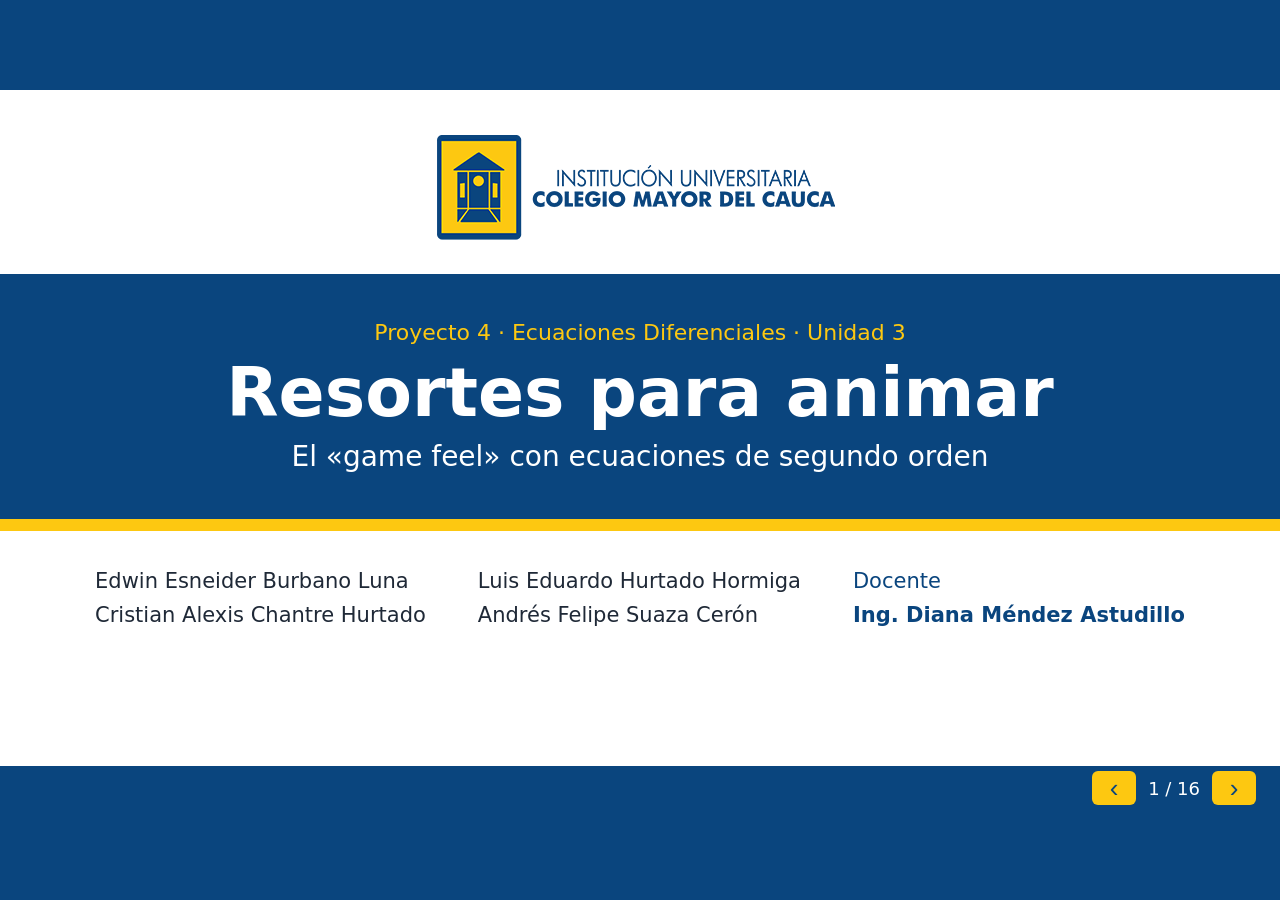
==== commit 8672cea1: "style(presentación): Actualización." ====
--- a/static/presentacion.html
+++ b/static/presentacion.html
@@ -220,7 +220,7 @@
   <!-- ============ demo, rebote y lerp ============ -->
   <section class="slide">
     <h2>Demostración: ¿va a rebotar?</h2>
-    <p class="data">Muevan ζ u ω y pulsen <b>Reiniciar</b> &nbsp;·&nbsp; la flecha y el rastro muestran la velocidad</p>
+    <p class="data">La flecha y el rastro muestran la velocidad</p>
     <div class="body demo with-data" data-view="lab"><p>Demostración en vivo: Laboratorio</p></div>
   </section>
 
@@ -260,7 +260,8 @@
       </div>
       <div class="panel lerp-panel">
         <h3>Lerp · primer orden</h3>
-        <p class="eq">x += (destino − x) · 0.1</p>
+        <p class="why">En el código (lab.js):</p>
+        <pre>st.lerp += (st.target - st.lerp) * 0.1;</pre>
         <ul>
           <li>Arranca con la máxima velocidad</li>
           <li>Solo frena: no tiene inercia</li>
@@ -275,15 +276,17 @@
   <!-- ============ programa, verificación, aplicaciones y conclusión ============ -->
   <section class="slide">
     <h2>La ecuación en el programa</h2>
-    <div class="body cols">
+    <div class="body cols no-key">
       <div class="panel">
         <h3>De segundo orden a sistema</h3>
         <p class="eq">x′ = v</p>
         <p class="eq">v′ = −2ζωv − ω²(x − x<sub>f</sub>)</p>
-        <p class="why">La misma línea en el código:</p>
+        <p class="why">La misma línea en el código (physics.js · acceleration):</p>
         <pre>return -2 * zeta * omega * v
        - omega * omega * (x - target);</pre>
-        <p class="why">ω y ζ son los deslizadores.<br>Se integra con RK4 y paso h fijo.</p>
+        <p class="why">RK4 con paso h fijo (rk4Step): pendiente k1 al inicio,<br>k2 y k3 a la mitad y k4 al final del paso</p>
+        <pre>s.x = x + (h / 6) * (k1x + 2 * k2x
+                     + 2 * k3x + k4x);</pre>
       </div>
       <div class="panel">
         <h3>¿En qué se diferencia de la exacta y por qué?</h3>
@@ -297,12 +300,11 @@
         <p class="why">con h = 0.001 s</p>
       </div>
     </div>
-    <p class="key"><b>Primero la matemática, después el programa:</b> el programa la verifica</p>
   </section>
 
   <section class="slide">
     <h2>Verificación: numérica frente a exacta</h2>
-    <p class="data">Las curvas se superponen: la diferencia es el <b>error acumulado de RK4</b>, proporcional a h⁴</p>
+    <p class="data"><code>err = np.abs(x_num - x_ex)</code> = |x<sub>RK4</sub> − x<sub>exacta</sub>| en los mismos tiempos t &nbsp;·&nbsp; <b>error acumulado de RK4</b>, ∝ h⁴</p>
     <div class="body demo with-data" data-view="verify"><p>Demostración en vivo: Verificación</p></div>
   </section>
 
@@ -323,14 +325,19 @@
           <tr><td>Barra de vida</td><td>2</td><td>8</td><td>No</td><td>1.86 s</td><td>Baja con peso: con 0.35 se pasaría<br>30.9 % y parecería curación</td></tr>
         </tbody>
       </table>
-      <p class="note">ζ se elige por carácter y ω por rapidez. Valores desde el reposo, banda del 2 % (menú: cota por la envolvente).</p>
+      <div class="decision">
+        <pre>camera: { zeta: 1.0, omega: 6 },
+menu:   { zeta: 0.5, omega: 10 },
+health: { zeta: 2.0, omega: 8 },</pre>
+        <p class="note">Valores de config.js, desde el reposo, con banda del 2 % (menú: cota por la envolvente).</p>
+      </div>
     </div>
     <p class="key">Recomendamos <b>ζ = 1</b> para acompañar, <b>0.5</b> para responder y <b>2</b> para mostrar una pérdida</p>
   </section>
 
   <section class="slide closing">
     <p class="closing-text">Las raíces de la ecuación característica<br>deciden cómo se siente una animación</p>
-    <p class="questions">¿Preguntas?</p>
+    <p class="questions">¡Gracias!</p>
   </section>
 
   <footer>
--- a/static/css/presentacion.css
+++ b/static/css/presentacion.css
@@ -24,6 +24,7 @@
 .data { position: absolute; left: 44px; right: 44px; top: 106px; font-size: 22px; color: var(--azul); }
 .with-data { top: 154px; bottom: 60px; }
 .with-key { bottom: 124px; }
+.no-key { bottom: 60px; }
 .cols { display: grid; grid-template-columns: 1fr 1fr; gap: 32px; align-items: center; }
 .thirds { display: grid; grid-template-columns: repeat(3, 1fr); gap: 20px; top: 208px; bottom: 60px; }
 .derivation { position: absolute; left: 44px; right: 44px; top: 108px; padding: 4px; text-align: center; background: #fff8d9; border-radius: 10px; }
@@ -49,7 +50,8 @@
   padding: 14px 16px; background: var(--suave); border-top: 6px solid var(--azul); border-radius: 12px; }
 .panel h3 { color: var(--azul); font-size: 25px; }
 .compact .eq { font-size: 24px; }
-pre { margin: 0; padding: 12px 18px; border-radius: 8px; background: var(--azul); color: #fff; font: 20px/1.5 Consolas, monospace; text-align: left; }
+pre { margin: 0; padding: 12px 18px; border-radius: 8px; background: var(--azul); color: #fff; font: 22px/1.5 Consolas, monospace; text-align: left; }
+code { padding: 2px 10px; border-radius: 6px; background: var(--azul); color: #fff; font: 21px Consolas, monospace; }
 .panel ul { margin: 0; padding-left: 24px; text-align: left; font-size: 24px; line-height: 1.9; }
 .feel { align-self: stretch; padding: 8px; background: #fff; font-size: 22px; font-weight: 600; }
 .panel.z03, .solution.z03 { border-color: var(--z03); }
@@ -74,7 +76,10 @@
 td.z2 { color: var(--z2); font-weight: 700; }
 .bounce { font-size: 22px; }
 .conclusion { font-size: 22px; }
-.conclusion td { height: 100px; }
+.conclusion td { height: 88px; }
+.decision { display: flex; align-items: center; gap: 28px; margin-top: 18px; }
+.decision pre { flex: none; }
+.decision .note { margin: 0; }
 .conclusion td:first-child { color: var(--azul); font-weight: 700; }
 .note { margin-top: 18px; font-size: 19px; color: #4b5563; }
 .causes { display: grid; grid-template-columns: repeat(4, 1fr); gap: 16px; margin-top: 30px; }
